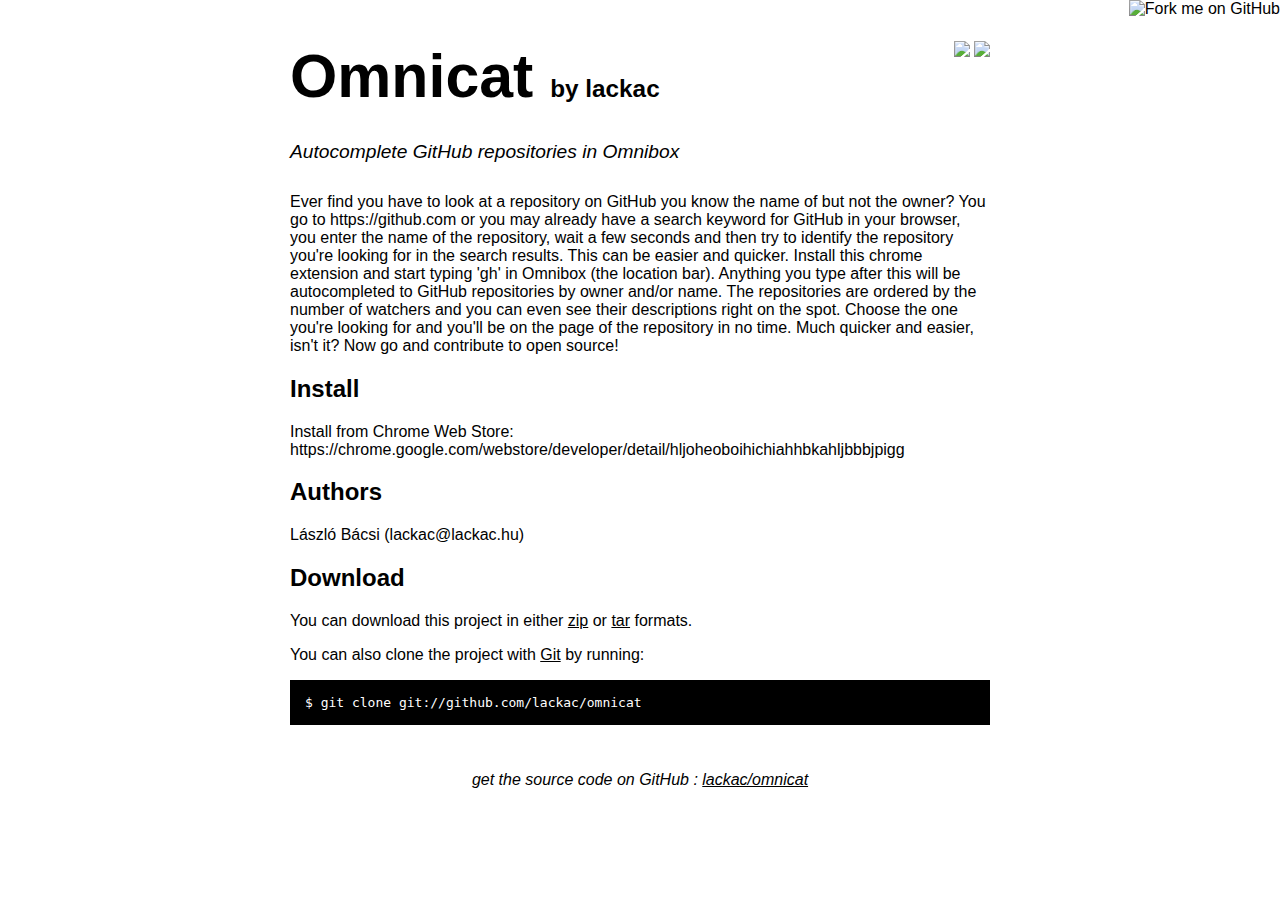
==== index.html @ 25c1b9c3 "github generated gh-pages branch" ====
<!DOCTYPE html>
<html>
<head>
  <meta charset='utf-8'>

  <title>lackac/omnicat @ GitHub</title>

  <style type="text/css">
    body {
      margin-top: 1.0em;
      background-color: #ffffff;
      font-family: Helvetica, Arial, FreeSans, san-serif;
      color: #000000;
    }
    #container {
      margin: 0 auto;
      width: 700px;
    }
    h1 { font-size: 3.8em; color: #000000; margin-bottom: 3px; }
    h1 .small { font-size: 0.4em; }
    h1 a { text-decoration: none }
    h2 { font-size: 1.5em; color: #000000; }
    h3 { text-align: center; color: #000000; }
    a { color: #000000; }
    .description { font-size: 1.2em; margin-bottom: 30px; margin-top: 30px; font-style: italic;}
    .download { float: right; }
    pre { background: #000; color: #fff; padding: 15px;}
    hr { border: 0; width: 80%; border-bottom: 1px solid #aaa}
    .footer { text-align:center; padding-top:30px; font-style: italic; }
  </style>
</head>

<body>
  <a href="http://github.com/lackac/omnicat"><img style="position: absolute; top: 0; right: 0; border: 0;" src="http://s3.amazonaws.com/github/ribbons/forkme_right_darkblue_121621.png" alt="Fork me on GitHub" /></a>

  <div id="container">

    <div class="download">
      <a href="http://github.com/lackac/omnicat/zipball/master">
        <img border="0" width="90" src="http://github.com/images/modules/download/zip.png"></a>
      <a href="http://github.com/lackac/omnicat/tarball/master">
        <img border="0" width="90" src="http://github.com/images/modules/download/tar.png"></a>
    </div>

    <h1><a href="http://github.com/lackac/omnicat">Omnicat</a>
      <span class="small">by <a href="http://github.com/lackac">lackac</a></span></h1>

    <div class="description">
      Autocomplete GitHub repositories in Omnibox
    </div>

    <p>Ever find you have to look at a repository on GitHub you know the name of but not the owner? You go to https://github.com or you may already have a search keyword for GitHub in your browser, you enter the name of the repository, wait a few seconds and then try to identify the repository you're looking for in the search results.

This can be easier and quicker. Install this chrome extension and start typing 'gh<tab>' in Omnibox (the location bar). Anything you type after this will be autocompleted to GitHub repositories by owner and/or name. The repositories are ordered by the number of watchers and you can even see their descriptions right on the spot. Choose the one you're looking for and you'll be on the page of the repository in no time.

Much quicker and easier, isn't it? Now go and contribute to open source!
</p><h2>Install</h2>
<p>Install from Chrome Web Store: https://chrome.google.com/webstore/developer/detail/hljoheoboihichiahhbkahljbbbjpigg</p>
<h2>Authors</h2>
<p>László Bácsi (lackac@lackac.hu)</p>


    <h2>Download</h2>
    <p>
      You can download this project in either
      <a href="http://github.com/lackac/omnicat/zipball/master">zip</a> or
      <a href="http://github.com/lackac/omnicat/tarball/master">tar</a> formats.
    </p>
    <p>You can also clone the project with <a href="http://git-scm.com">Git</a>
      by running:
      <pre>$ git clone git://github.com/lackac/omnicat</pre>
    </p>

    <div class="footer">
      get the source code on GitHub : <a href="http://github.com/lackac/omnicat">lackac/omnicat</a>
    </div>

  </div>

  <script type="text/javascript">
var gaJsHost = (("https:" == document.location.protocol) ? "https://ssl." : "http://www.");
document.write(unescape("%3Cscript src='" + gaJsHost + "google-analytics.com/ga.js' type='text/javascript'%3E%3C/script%3E"));
</script>
<script type="text/javascript">
try {
var pageTracker = _gat._getTracker("UA-298979-12");
pageTracker._trackPageview();
} catch(err) {}</script>
</body>
</html>
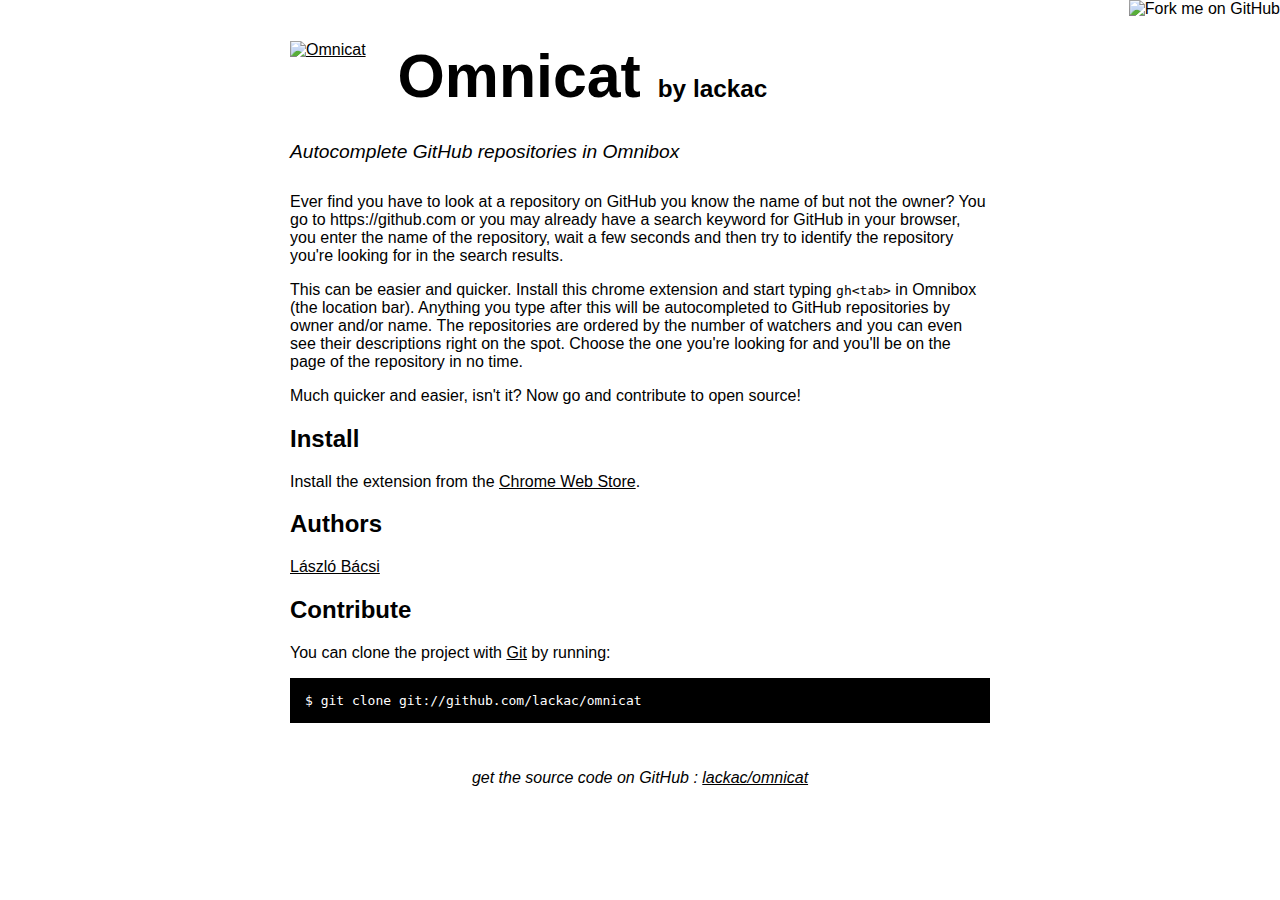
==== commit 47f1939f: "Logo links to Chrome Web Store" ====
--- a/index.html
+++ b/index.html
@@ -3,7 +3,7 @@
 <head>
   <meta charset='utf-8'>
 
-  <title>lackac/omnicat @ GitHub</title>
+  <title>Omnicat</title>
 
   <style type="text/css">
     body {
@@ -16,6 +16,8 @@
       margin: 0 auto;
       width: 700px;
     }
+    #logo { float: left; padding-right: 32px; }
+    #logo a img { border: 0; }
     h1 { font-size: 3.8em; color: #000000; margin-bottom: 3px; }
     h1 .small { font-size: 0.4em; }
     h1 a { text-decoration: none }
@@ -35,12 +37,7 @@
 
   <div id="container">
 
-    <div class="download">
-      <a href="http://github.com/lackac/omnicat/zipball/master">
-        <img border="0" width="90" src="http://github.com/images/modules/download/zip.png"></a>
-      <a href="http://github.com/lackac/omnicat/tarball/master">
-        <img border="0" width="90" src="http://github.com/images/modules/download/tar.png"></a>
-    </div>
+    <div id="logo"><a href="https://chrome.google.com/webstore/developer/detail/hljoheoboihichiahhbkahljbbbjpigg"><img src="omnicat.png" alt="Omnicat"/></a></div>
 
     <h1><a href="http://github.com/lackac/omnicat">Omnicat</a>
       <span class="small">by <a href="http://github.com/lackac">lackac</a></span></h1>
@@ -49,24 +46,33 @@
       Autocomplete GitHub repositories in Omnibox
     </div>
 
-    <p>Ever find you have to look at a repository on GitHub you know the name of but not the owner? You go to https://github.com or you may already have a search keyword for GitHub in your browser, you enter the name of the repository, wait a few seconds and then try to identify the repository you're looking for in the search results.
-
-This can be easier and quicker. Install this chrome extension and start typing 'gh<tab>' in Omnibox (the location bar). Anything you type after this will be autocompleted to GitHub repositories by owner and/or name. The repositories are ordered by the number of watchers and you can even see their descriptions right on the spot. Choose the one you're looking for and you'll be on the page of the repository in no time.
-
-Much quicker and easier, isn't it? Now go and contribute to open source!
-</p><h2>Install</h2>
-<p>Install from Chrome Web Store: https://chrome.google.com/webstore/developer/detail/hljoheoboihichiahhbkahljbbbjpigg</p>
-<h2>Authors</h2>
-<p>László Bácsi (lackac@lackac.hu)</p>
+    <p style="clear: left;">Ever find you have to look at a repository on GitHub you know the
+    name of but not the owner? You go to https://github.com or you may
+    already have a search keyword for GitHub in your browser, you enter
+    the name of the repository, wait a few seconds and then try to
+    identify the repository you're looking for in the search
+    results.</p>
 
+    <p>This can be easier and quicker. Install this chrome extension and
+    start typing <code>gh&lt;tab&gt;</code> in Omnibox (the location bar).
+    Anything you type after this will be autocompleted to GitHub
+    repositories by owner and/or name. The repositories are ordered by
+    the number of watchers and you can even see their descriptions right
+    on the spot.  Choose the one you're looking for and you'll be on the
+    page of the repository in no time.</p>
 
-    <h2>Download</h2>
-    <p>
-      You can download this project in either
-      <a href="http://github.com/lackac/omnicat/zipball/master">zip</a> or
-      <a href="http://github.com/lackac/omnicat/tarball/master">tar</a> formats.
-    </p>
-    <p>You can also clone the project with <a href="http://git-scm.com">Git</a>
+    <p>Much quicker and easier, isn't it? Now go and contribute to open source!</p>
+
+    <h2>Install</h2>
+
+    <p>Install the extension from the <a href="https://chrome.google.com/webstore/developer/detail/hljoheoboihichiahhbkahljbbbjpigg">Chrome Web Store</a>.</p>
+
+    <h2>Authors</h2>
+    <p><a href="http://icanscale.com">László Bácsi</a></p>
+
+    <h2>Contribute</h2>
+
+    <p>You can clone the project with <a href="http://git-scm.com">Git</a>
       by running:
       <pre>$ git clone git://github.com/lackac/omnicat</pre>
     </p>
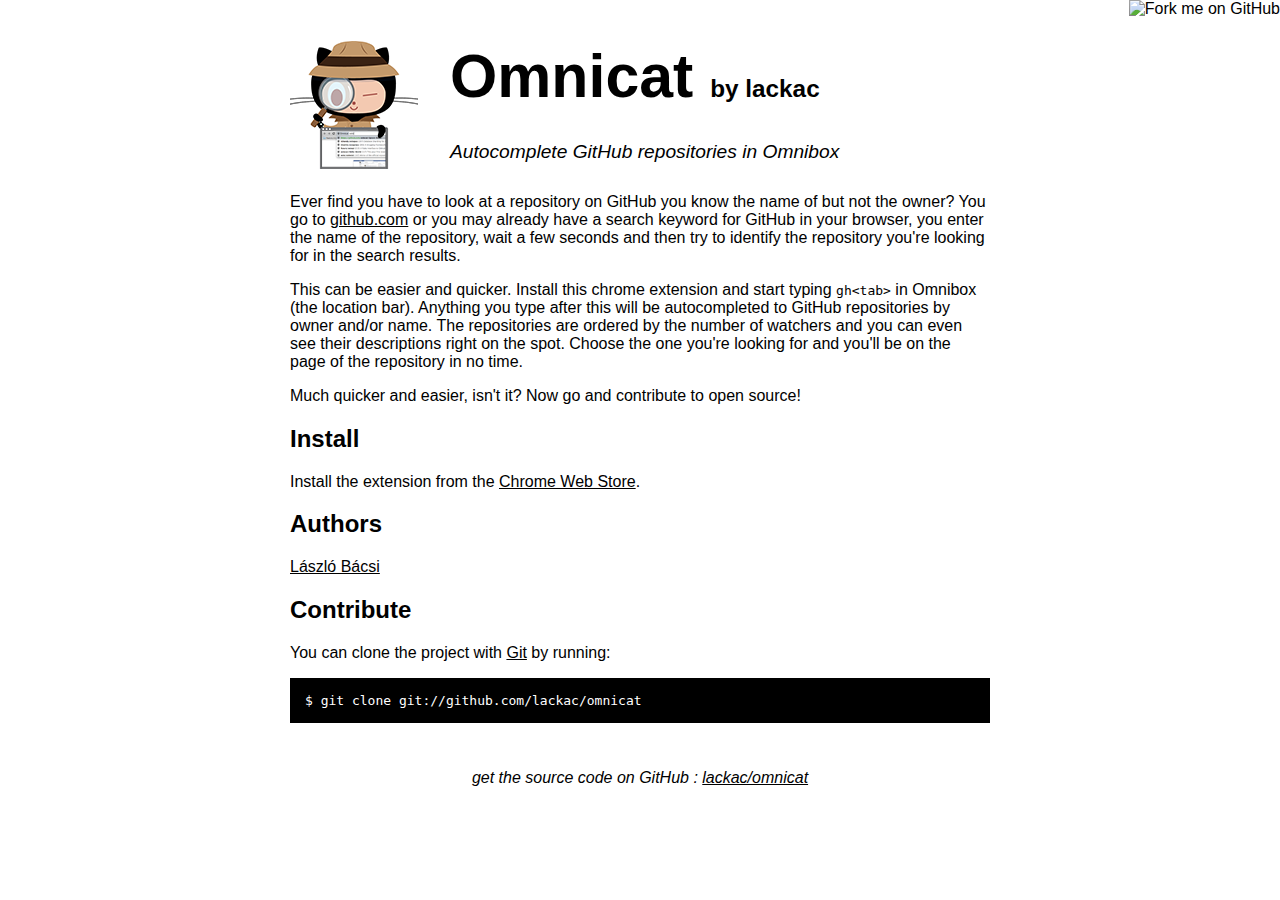
==== commit 208210cd: "Update with new icon and correct github link" ====
--- a/index.html
+++ b/index.html
@@ -47,7 +47,7 @@
     </div>
 
     <p style="clear: left;">Ever find you have to look at a repository on GitHub you know the
-    name of but not the owner? You go to https://github.com or you may
+    name of but not the owner? You go to <a href="https://github.com">github.com</a> or you may
     already have a search keyword for GitHub in your browser, you enter
     the name of the repository, wait a few seconds and then try to
     identify the repository you're looking for in the search
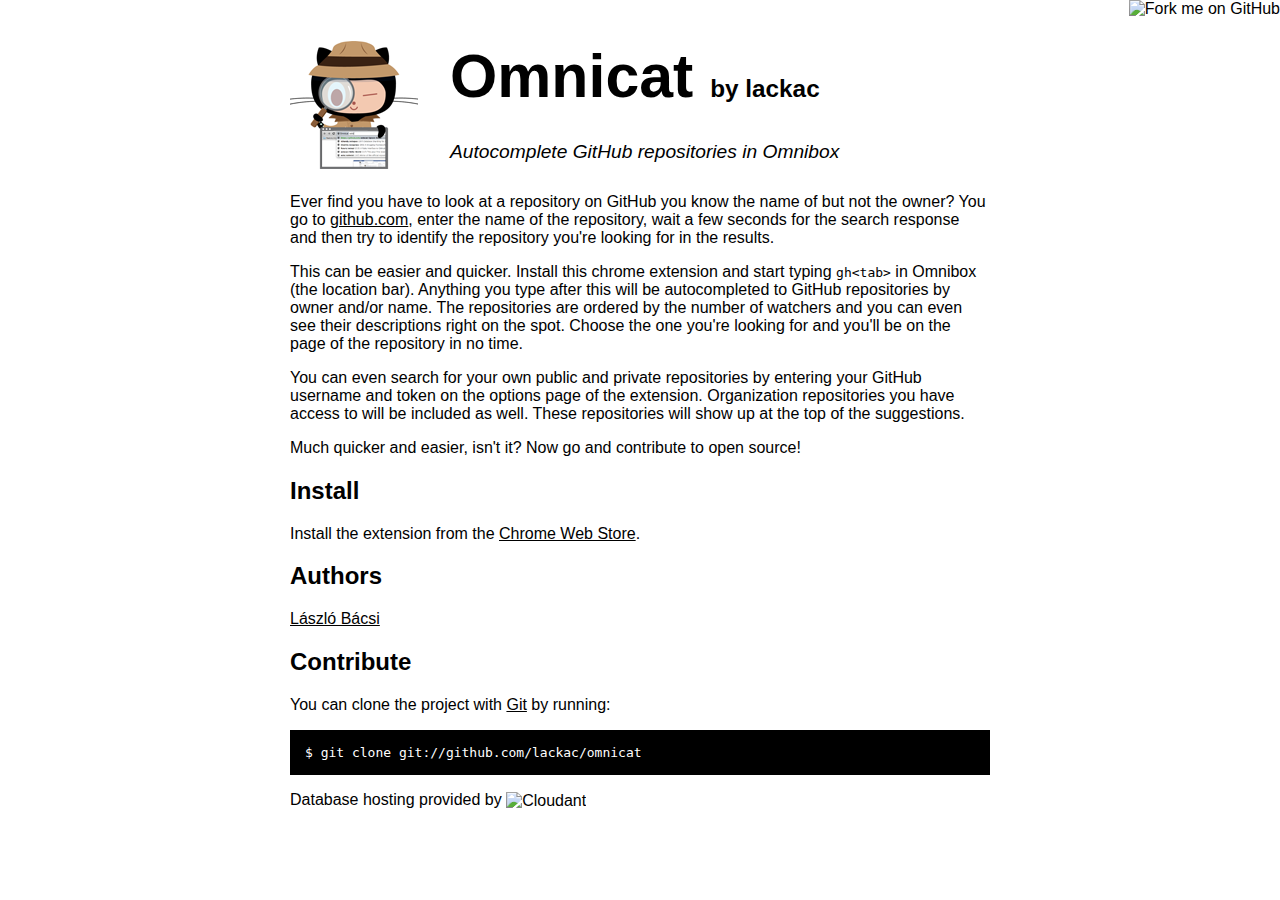
==== commit a4c3e267: "Update homepage with features of 1.1 also mentioning Cloudant" ====
--- a/index.html
+++ b/index.html
@@ -28,7 +28,7 @@
     .download { float: right; }
     pre { background: #000; color: #fff; padding: 15px;}
     hr { border: 0; width: 80%; border-bottom: 1px solid #aaa}
-    .footer { text-align:center; padding-top:30px; font-style: italic; }
+    #cloudant img { vertical-align: middle; }
   </style>
 </head>
 
@@ -46,12 +46,11 @@
       Autocomplete GitHub repositories in Omnibox
     </div>
 
-    <p style="clear: left;">Ever find you have to look at a repository on GitHub you know the
-    name of but not the owner? You go to <a href="https://github.com">github.com</a> or you may
-    already have a search keyword for GitHub in your browser, you enter
-    the name of the repository, wait a few seconds and then try to
-    identify the repository you're looking for in the search
-    results.</p>
+    <p style="clear: left;">Ever find you have to look at a repository
+    on GitHub you know the name of but not the owner? You go to
+    <a href="https://github.com">github.com</a>, enter the name of the
+    repository, wait a few seconds for the search response and then try
+    to identify the repository you're looking for in the results.</p>
 
     <p>This can be easier and quicker. Install this chrome extension and
     start typing <code>gh&lt;tab&gt;</code> in Omnibox (the location bar).
@@ -60,6 +59,12 @@
     the number of watchers and you can even see their descriptions right
     on the spot.  Choose the one you're looking for and you'll be on the
     page of the repository in no time.</p>
+
+    <p>You can even search for your own public and private repositories
+    by entering your GitHub username and token on the options page of
+    the extension. Organization repositories you have access to will be
+    included as well. These repositories will show up at the top of the
+    suggestions.</p>
 
     <p>Much quicker and easier, isn't it? Now go and contribute to open source!</p>
 
@@ -77,9 +82,7 @@
       <pre>$ git clone git://github.com/lackac/omnicat</pre>
     </p>
 
-    <div class="footer">
-      get the source code on GitHub : <a href="http://github.com/lackac/omnicat">lackac/omnicat</a>
-    </div>
+    <div id="cloudant">Database hosting provided by <img src="http://static.tumblr.com/mdlmcup/wQNl7b84b/logo-screen-small.png" alt="Cloudant"/></div>
 
   </div>
 
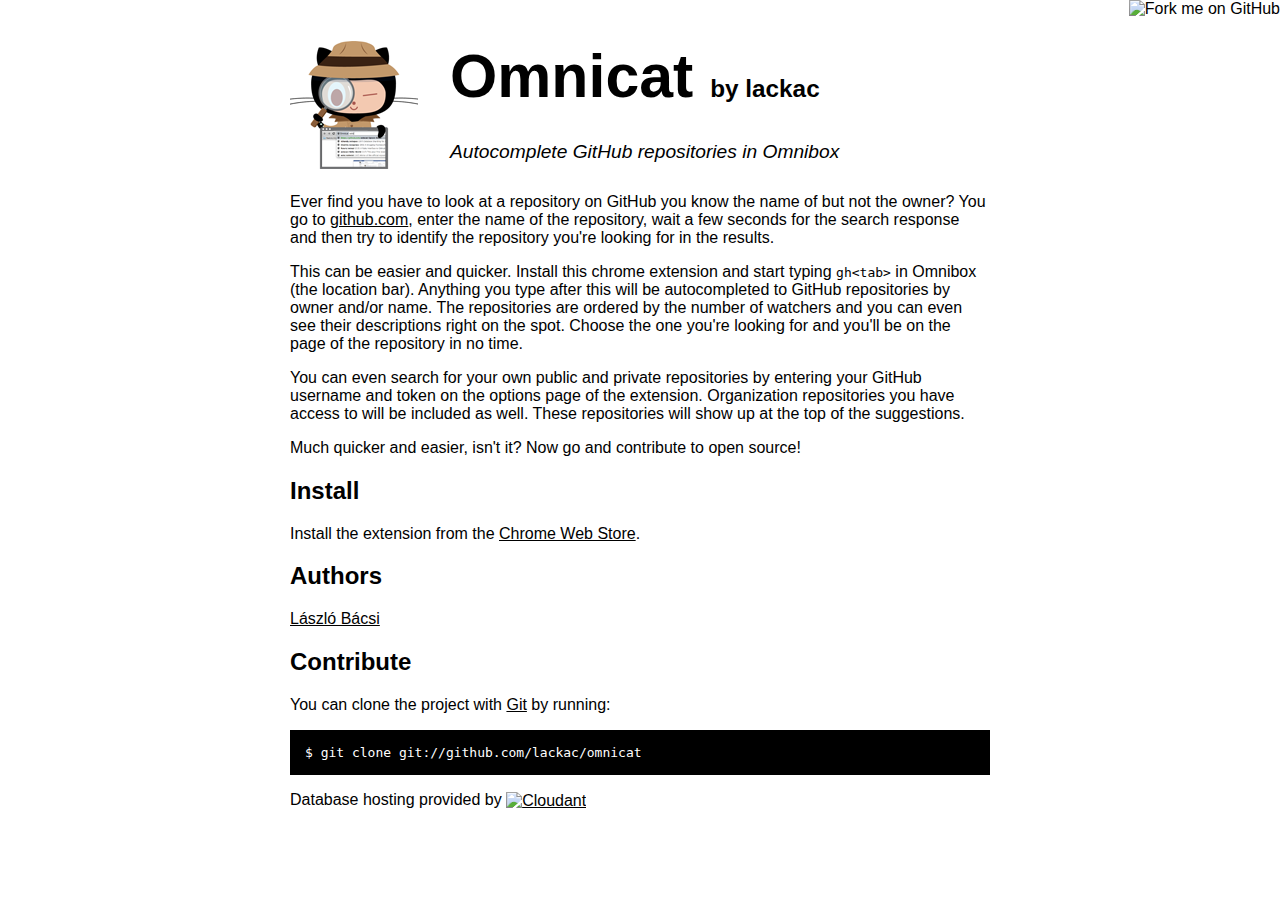
==== commit 6c7047be: "Wrap Cloudant logo in an anchor" ====
--- a/index.html
+++ b/index.html
@@ -28,7 +28,7 @@
     .download { float: right; }
     pre { background: #000; color: #fff; padding: 15px;}
     hr { border: 0; width: 80%; border-bottom: 1px solid #aaa}
-    #cloudant img { vertical-align: middle; }
+    #cloudant img { vertical-align: middle; border: 0; }
   </style>
 </head>
 
@@ -82,7 +82,7 @@
       <pre>$ git clone git://github.com/lackac/omnicat</pre>
     </p>
 
-    <div id="cloudant">Database hosting provided by <img src="http://static.tumblr.com/mdlmcup/wQNl7b84b/logo-screen-small.png" alt="Cloudant"/></div>
+    <div id="cloudant">Database hosting provided by <a href="https://cloudant.com/"><img src="http://static.tumblr.com/mdlmcup/wQNl7b84b/logo-screen-small.png" alt="Cloudant"/></a></div>
 
   </div>
 
